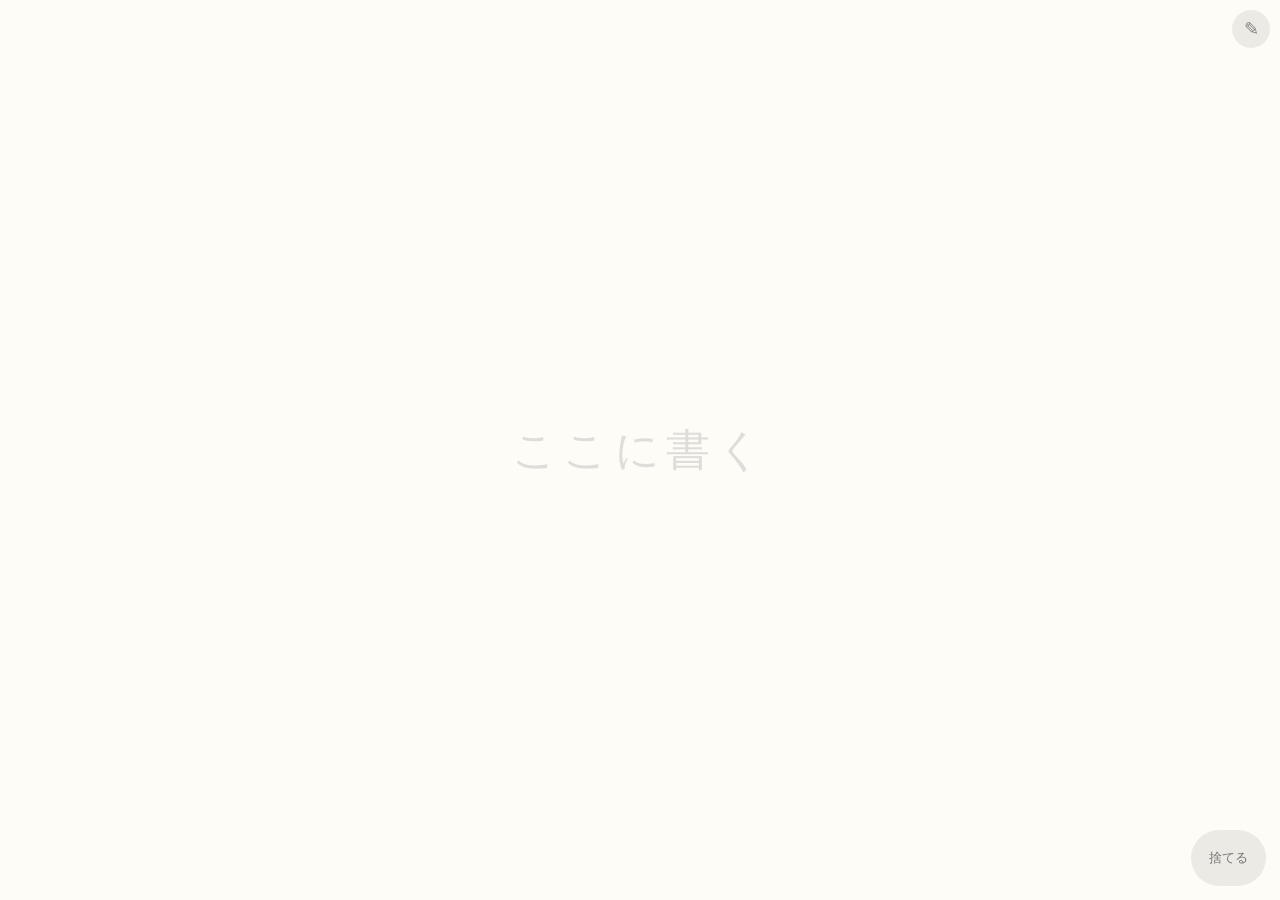
==== urakami/index.html @ b2b018f5 "裏紙メモ：ツールバーでペンのタップが途中で取り消されないようにする Co-Authored-By: Claude Sonnet 5.5 <noreply@anthropic.com> Claude-S" ====
<!DOCTYPE html>
<html lang="ja">
<head>
<meta charset="utf-8">
<title>裏紙メモ</title>
<meta name="viewport" content="width=device-width, initial-scale=1, maximum-scale=1, user-scalable=no, viewport-fit=cover">
<meta name="apple-mobile-web-app-capable" content="yes">
<meta name="mobile-web-app-capable" content="yes">
<meta name="apple-mobile-web-app-status-bar-style" content="default">
<meta name="apple-mobile-web-app-title" content="裏紙">
<meta name="theme-color" content="#fdfcf7">
<meta name="robots" content="noindex">
<style>
  html, body {
    margin: 0; height: 100%; overflow: hidden; background: #fdfcf7;
    overscroll-behavior: none;
    -webkit-user-select: none; user-select: none;
    -webkit-touch-callout: none; -webkit-tap-highlight-color: transparent;
    font-family: -apple-system, "Hiragino Sans", "Hiragino Kaku Gothic ProN", "Yu Gothic", sans-serif;
  }
  #paper { position: fixed; inset: 0; background-color: #fdfcf7; }
  #paper.grid {
    background-image:
      linear-gradient(rgba(60, 90, 140, .13) 1px, transparent 1px),
      linear-gradient(90deg, rgba(60, 90, 140, .13) 1px, transparent 1px);
    background-size: 32px 32px;
  }
  canvas { position: absolute; inset: 0; display: block; touch-action: none; }
  #t { pointer-events: none; }
  #hint {
    position: fixed; inset: 0; display: flex; align-items: center; justify-content: center;
    color: rgba(0, 0, 0, .12); font-size: 44px; letter-spacing: .15em;
    pointer-events: none; transition: opacity .3s;
  }
  #hint.off { opacity: 0; }

  #bar, #bar * { touch-action: none; }
  html, body { touch-action: none; }
  #bar {
    position: fixed;
    top: calc(env(safe-area-inset-top, 0px) + 10px);
    right: calc(env(safe-area-inset-right, 0px) + 10px);
    z-index: 10;
  }
  #open {
    width: 38px; height: 38px; border-radius: 50%; border: 0; padding: 0;
    background: rgba(0, 0, 0, .07); color: rgba(0, 0, 0, .45);
    font-size: 18px; line-height: 38px;
  }
  #tools {
    display: none; flex-wrap: wrap; gap: 2px; align-items: center; justify-content: flex-end;
    max-width: calc(100vw - 20px);
    padding: 5px 7px; border-radius: 26px;
    background: rgba(255, 255, 255, .94);
    -webkit-backdrop-filter: blur(8px); backdrop-filter: blur(8px);
    box-shadow: 0 2px 14px rgba(0, 0, 0, .18);
  }
  #bar.open #tools { display: flex; }
  #bar.open #open { display: none; }

  #tools button {
    min-width: 40px; height: 40px; border: 0; border-radius: 20px; padding: 0 10px;
    background: transparent; color: #333; font-size: 14px; font-family: inherit;
  }
  #tools button:active { background: rgba(0, 0, 0, .08); }
  #tools button.on { background: rgba(0, 0, 0, .12); font-weight: 700; }
  #tools .sw { padding: 0; width: 40px; position: relative; }
  #tools .sw i {
    position: absolute; left: 9px; top: 9px; width: 22px; height: 22px; border-radius: 50%;
    box-sizing: border-box; border: 2px solid transparent;
  }
  #tools .sw.on i { border-color: #fff; box-shadow: 0 0 0 2.5px currentColor; }
  #tools .sep { width: 1px; height: 22px; background: rgba(0, 0, 0, .15); margin: 0 4px; }
  #size i { display: inline-block; border-radius: 50%; background: #333; vertical-align: middle; }
  #trash {
    position: fixed; z-index: 9;
    right: calc(env(safe-area-inset-right, 0px) + 14px);
    bottom: calc(env(safe-area-inset-bottom, 0px) + 14px);
    touch-action: none;
    min-width: 72px; height: 56px; padding: 0 18px; border: 0; border-radius: 28px;
    background: rgba(0, 0, 0, .07); color: rgba(0, 0, 0, .5);
    font-size: 13px; font-family: inherit;
  }
  #trash:active { background: rgba(0, 0, 0, .2); }
  #trash.arm { background: #d93025; color: #fff; font-weight: 700; }
  #note {
    position: fixed; z-index: 11; left: 50%; transform: translateX(-50%);
    bottom: calc(env(safe-area-inset-bottom, 0px) + 12px);
    background: rgba(40, 40, 40, .92); color: #fff; font-size: 14px;
    padding: 8px 8px 8px 16px; border-radius: 24px;
  }
  #note[hidden] { display: none; }
  #note button {
    margin-left: 8px; border: 0; border-radius: 18px; height: 36px; padding: 0 14px;
    background: #fff; color: #222; font-size: 14px; font-family: inherit;
  }
</style>
</head>
<body>
<div id="paper"></div>
<canvas id="c"></canvas>
<canvas id="t"></canvas>
<div id="hint">ここに書く</div>

<div id="bar">
  <button id="open" aria-label="ツールを開く">✎</button>
  <div id="tools">
    <button class="sw" data-color="#1b1b1b" style="color:#1b1b1b" aria-label="黒"><i style="background:#1b1b1b"></i></button>
    <button class="sw" data-color="#d93025" style="color:#d93025" aria-label="赤"><i style="background:#d93025"></i></button>
    <button class="sw" data-color="#1a56db" style="color:#1a56db" aria-label="青"><i style="background:#1a56db"></i></button>
    <button class="sw" data-color="#188038" style="color:#188038" aria-label="緑"><i style="background:#188038"></i></button>
    <button id="size" aria-label="太さ"><i></i></button>
    <button id="eraser">消しゴム</button>
    <span class="sep"></span>
    <button id="undo">戻す</button>
    <span class="sep"></span>
    <button id="grid">方眼</button>
    <button id="fs">全画面</button>
    <button id="close" aria-label="閉じる">✕</button>
  </div>
</div>

<button id="trash">捨てる</button>
<div id="note" hidden>ペンとして認識されていません <button id="allowFinger">指でも書けるようにする</button></div>

<script>
(function () {
  var cv = document.getElementById('c');
  var ctx = cv.getContext('2d');
  var tv = document.getElementById('t');
  var tctx = tv.getContext('2d');
  var paper = document.getElementById('paper');
  var hint = document.getElementById('hint');
  var bar = document.getElementById('bar');
  var W = 0, H = 0, dpr = 1;

  var SIZES = [1.5, 3, 6, 12];
  var state = { color: '#1b1b1b', sizeIdx: 2, eraser: false, grid: false, finger: false };
  var strokes = [];
  var cleared = null;
  var lastErase = null;
  var cur = null;
  var penSeen = false;
  var blocked = 0;
  var note = document.getElementById('note');

  function lsGet(k) { try { return localStorage.getItem(k); } catch (e) { return null; } }
  function lsSet(k, v) { try { localStorage.setItem(k, v); } catch (e) {} }

  // ---- 保存の読み込み ----
  try {
    var p = JSON.parse(lsGet('urakami.prefs') || 'null');
    if (p) {
      if (typeof p.color === 'string') state.color = p.color;
      if (p.sizeIdx >= 0 && p.sizeIdx < SIZES.length) state.sizeIdx = p.sizeIdx;
      state.grid = !!p.grid;
    }
    var sv = JSON.parse(lsGet('urakami.strokes') || 'null');
    if (Array.isArray(sv)) strokes = sv;
  } catch (e) { strokes = []; }

  function savePrefs() {
    lsSet('urakami.prefs', JSON.stringify({ color: state.color, sizeIdx: state.sizeIdx, grid: state.grid }));
  }
  function saveStrokes() {
    var s = JSON.stringify(strokes, function (k, v) {
      return typeof v === 'number' ? Math.round(v * 10) / 10 : v;
    });
    if (s.length < 3000000) lsSet('urakami.strokes', s);
  }

  // ---- 描画 ----
  function resize() {
    dpr = Math.min(window.devicePixelRatio || 1, 2);
    W = window.innerWidth; H = window.innerHeight;
    cv.width = Math.round(W * dpr); cv.height = Math.round(H * dpr);
    cv.style.width = W + 'px'; cv.style.height = H + 'px';
    tv.width = cv.width; tv.height = cv.height;
    tv.style.width = W + 'px'; tv.style.height = H + 'px';
    redraw();
  }
  function mid(a, b) { return [(a[0] + b[0]) / 2, (a[1] + b[1]) / 2]; }
  function lw(s, pr) { return s.eraser ? s.w * 4 : s.w * (0.5 + pr); }
  function style(s) {
    ctx.globalCompositeOperation = s.eraser ? 'destination-out' : 'source-over';
    ctx.strokeStyle = s.color; ctx.fillStyle = s.color;
    ctx.lineCap = 'round'; ctx.lineJoin = 'round';
  }
  function seg(s, i) {
    var p = s.pts;
    var a = i <= 1 ? p[0] : mid(p[i - 2], p[i - 1]);
    var c = p[i - 1];
    var b = mid(p[i - 1], p[i]);
    style(s);
    ctx.lineWidth = lw(s, (p[i - 1][2] + p[i][2]) / 2);
    ctx.beginPath(); ctx.moveTo(a[0], a[1]);
    ctx.quadraticCurveTo(c[0], c[1], b[0], b[1]);
    ctx.stroke();
  }
  function finish(s) {
    var p = s.pts, n = p.length;
    style(s);
    if (n === 1) {
      ctx.beginPath(); ctx.arc(p[0][0], p[0][1], lw(s, p[0][2]) / 2, 0, Math.PI * 2); ctx.fill();
    } else {
      var a = mid(p[n - 2], p[n - 1]);
      ctx.lineWidth = lw(s, p[n - 1][2]);
      ctx.beginPath(); ctx.moveTo(a[0], a[1]); ctx.lineTo(p[n - 1][0], p[n - 1][1]); ctx.stroke();
    }
  }
  function drawStroke(s) {
    for (var i = 1; i < s.pts.length; i++) seg(s, i);
    finish(s);
  }
  function redraw() {
    ctx.setTransform(1, 0, 0, 1, 0, 0);
    ctx.clearRect(0, 0, cv.width, cv.height);
    ctx.setTransform(dpr, 0, 0, dpr, 0, 0);
    for (var i = 0; i < strokes.length; i++) drawStroke(strokes[i]);
    hint.classList.toggle('off', strokes.length > 0 || !!cur);
  }

  // ペン先の「いま」まで線をのばす（確定した線は中点までしか描かないため、遅れて見えるのを防ぐ）
  function drawTail(s, extra) {
    tctx.setTransform(1, 0, 0, 1, 0, 0);
    tctx.clearRect(0, 0, tv.width, tv.height);
    if (s.eraser) return;
    var p = s.pts, n = p.length;
    tctx.setTransform(dpr, 0, 0, dpr, 0, 0);
    tctx.strokeStyle = s.color; tctx.lineCap = 'round'; tctx.lineJoin = 'round';
    tctx.lineWidth = lw(s, p[n - 1][2]);
    var a = n >= 2 ? mid(p[n - 2], p[n - 1]) : p[0];
    tctx.beginPath(); tctx.moveTo(a[0], a[1]);
    tctx.lineTo(p[n - 1][0], p[n - 1][1]);
    for (var i = 0; i < extra.length; i++) tctx.lineTo(extra[i][0], extra[i][1]);
    tctx.stroke();
  }
  function clearTail() {
    tctx.setTransform(1, 0, 0, 1, 0, 0);
    tctx.clearRect(0, 0, tv.width, tv.height);
  }

  // ---- ぐしゃぐしゃ消し（往復して塗りつぶすと、その下の字が消える） ----
  function reversals(p, ax, extent) {
    if (extent < 20) return 0;
    var T = Math.max(8, extent * 0.2);
    var dir = 0, ext = p[0][ax], rev = 0;
    for (var i = 1; i < p.length; i++) {
      var v = p[i][ax];
      if (dir === 0) {
        if (v - ext >= T) { dir = 1; ext = v; }
        else if (ext - v >= T) { dir = -1; ext = v; }
      } else if (dir === 1) {
        if (v > ext) ext = v;
        else if (ext - v >= T) { dir = -1; ext = v; rev++; }
      } else {
        if (v < ext) ext = v;
        else if (v - ext >= T) { dir = 1; ext = v; rev++; }
      }
    }
    return rev;
  }
  function scribbleBox(s) {
    var p = s.pts;
    if (s.eraser || p.length < 12) return null;
    var minx = 1e9, maxx = -1e9, miny = 1e9, maxy = -1e9, len = 0;
    for (var i = 0; i < p.length; i++) {
      if (p[i][0] < minx) minx = p[i][0]; if (p[i][0] > maxx) maxx = p[i][0];
      if (p[i][1] < miny) miny = p[i][1]; if (p[i][1] > maxy) maxy = p[i][1];
      if (i) len += Math.hypot(p[i][0] - p[i - 1][0], p[i][1] - p[i - 1][1]);
    }
    var w = maxx - minx, h = maxy - miny, diag = Math.hypot(w, h);
    if (diag < 30 || len < diag * 2.5) return null;
    var r = Math.max(reversals(p, 0, w), reversals(p, 1, h));
    if (r < 4) return null;
    return { x1: minx - 10, x2: maxx + 10, y1: miny - 10, y2: maxy + 10 };
  }
  function scribbleHits(box) {
    var hits = [];
    for (var i = 0; i < strokes.length; i++) {
      var q = strokes[i].pts, inside = 0;
      for (var j = 0; j < q.length; j++) {
        if (q[j][0] >= box.x1 && q[j][0] <= box.x2 && q[j][1] >= box.y1 && q[j][1] <= box.y2) inside++;
      }
      if (inside / q.length >= 0.4) hits.push(i);
    }
    return hits;
  }

  // ---- ペン入力 ----
  function pt(e) {
    return [e.clientX, e.clientY, e.pointerType === 'pen' ? (e.pressure || 0.5) : 0.5];
  }
  cv.addEventListener('pointerdown', function (e) {
    if (e.pointerType === 'pen' && !penSeen) { penSeen = true; state.finger = false; note.hidden = true; }
    if (cur) return;
    if (e.pointerType === 'touch' && !state.finger) {
      blocked++;
      if (!penSeen && blocked >= 3) note.hidden = false;
      return;
    }
    e.preventDefault();
    try { cv.setPointerCapture(e.pointerId); } catch (x) {}
    cleared = null;
    lastErase = null;
    cur = {
      id: e.pointerId,
      s: { color: state.color, w: SIZES[state.sizeIdx], eraser: state.eraser, pts: [pt(e)] }
    };
    ctx.setTransform(dpr, 0, 0, dpr, 0, 0);
    bar.classList.remove('open');
    hint.classList.add('off');
    drawTail(cur.s, []);
  });
  cv.addEventListener('pointermove', function (e) {
    if (!cur || e.pointerId !== cur.id) return;
    e.preventDefault();
    var evs = (e.getCoalescedEvents && e.getCoalescedEvents()) || [];
    if (!evs.length) evs = [e];
    var s = cur.s;
    ctx.setTransform(dpr, 0, 0, dpr, 0, 0);
    for (var k = 0; k < evs.length; k++) {
      var q = pt(evs[k]);
      var last = s.pts[s.pts.length - 1];
      if (Math.abs(q[0] - last[0]) + Math.abs(q[1] - last[1]) < 0.6) continue;
      s.pts.push(q);
      seg(s, s.pts.length - 1);
    }
    var pr = (e.getPredictedEvents && e.getPredictedEvents()) || [];
    var extra = [];
    for (var j = 0; j < pr.length && j < 3; j++) extra.push(pt(pr[j]));
    drawTail(s, extra);
  });
  function endStroke(e) {
    if (!cur || e.pointerId !== cur.id) return;
    ctx.setTransform(dpr, 0, 0, dpr, 0, 0);
    finish(cur.s);
    clearTail();
    var done = cur.s;
    cur = null;
    var box = scribbleBox(done);
    var hits = box ? scribbleHits(box) : [];
    if (hits.length) {
      lastErase = hits.map(function (i) { return { i: i, s: strokes[i] }; });
      strokes = strokes.filter(function (st, i) { return hits.indexOf(i) < 0; });
      redraw(); saveStrokes();
      return;
    }
    strokes.push(done);
    saveStrokes();
  }
  cv.addEventListener('pointerup', endStroke);
  cv.addEventListener('pointercancel', endStroke);
  cv.addEventListener('contextmenu', function (e) { e.preventDefault(); });
  document.addEventListener('gesturestart', function (e) { e.preventDefault(); });
  document.addEventListener('touchmove', function (e) { e.preventDefault(); }, { passive: false });

  // ---- ツールバー ----
  var swatches = Array.prototype.slice.call(document.querySelectorAll('.sw'));
  var sizeBtn = document.getElementById('size');
  var eraserBtn = document.getElementById('eraser');
  var trashBtn = document.getElementById('trash');
  var gridBtn = document.getElementById('grid');
  var fsBtn = document.getElementById('fs');
  var trashTimer = null;

  function syncUI() {
    swatches.forEach(function (b) {
      b.classList.toggle('on', !state.eraser && b.getAttribute('data-color') === state.color);
    });
    var d = 5 + state.sizeIdx * 4;
    var dot = sizeBtn.querySelector('i');
    dot.style.width = d + 'px'; dot.style.height = d + 'px';
    eraserBtn.classList.toggle('on', state.eraser);
    gridBtn.classList.toggle('on', state.grid);
    gridBtn.textContent = state.grid ? '方眼 ON' : '方眼';
    paper.classList.toggle('grid', state.grid);
  }

  swatches.forEach(function (b) {
    b.addEventListener('click', function () {
      state.color = b.getAttribute('data-color'); state.eraser = false;
      syncUI(); savePrefs();
    });
  });
  sizeBtn.addEventListener('click', function () {
    state.sizeIdx = (state.sizeIdx + 1) % SIZES.length; syncUI(); savePrefs();
  });
  eraserBtn.addEventListener('click', function () { state.eraser = !state.eraser; syncUI(); });
  gridBtn.addEventListener('click', function () { state.grid = !state.grid; syncUI(); savePrefs(); });
  document.getElementById('allowFinger').addEventListener('click', function () {
    state.finger = true; note.hidden = true;
  });

  document.getElementById('undo').addEventListener('click', function () {
    if (cur) return;
    if (lastErase) {
      lastErase.forEach(function (h) { strokes.splice(h.i, 0, h.s); });
      lastErase = null;
    }
    else if (strokes.length) { strokes.pop(); }
    else if (cleared) { strokes = cleared; cleared = null; }
    redraw(); saveStrokes();
  });

  function disarm() {
    trashBtn.classList.remove('arm'); trashBtn.textContent = '捨てる';
    clearTimeout(trashTimer); trashTimer = null;
  }
  var trashType = '';
  var trashDown = false;
  function trashAction() {
    if (trashType === 'touch' && !state.finger) return;
    if (!trashTimer) {
      trashBtn.classList.add('arm'); trashBtn.textContent = 'ほんとに？';
      trashTimer = setTimeout(disarm, 2500);
      return;
    }
    disarm();
    if (strokes.length) { cleared = strokes; }
    lastErase = null;
    strokes = []; redraw(); saveStrokes();
    bar.classList.remove('open');
  }
  // click ではなく pointerup で反応させる（ペンの軽いタップでも確実に拾うため）
  trashBtn.addEventListener('pointerdown', function (e) {
    trashType = e.pointerType; trashDown = true;
    e.preventDefault(); e.stopPropagation();
  });
  trashBtn.addEventListener('pointerup', function (e) {
    if (!trashDown) return;
    trashDown = false;
    e.preventDefault();
    trashAction();
  });
  trashBtn.addEventListener('pointercancel', function () { trashDown = false; });

  fsBtn.addEventListener('click', function () {
    var el = document.documentElement;
    try {
      if (document.fullscreenElement || document.webkitFullscreenElement) {
        (document.exitFullscreen || document.webkitExitFullscreen).call(document);
      } else {
        var f = el.requestFullscreen || el.webkitRequestFullscreen;
        if (f) { var r = f.call(el); if (r && r.catch) r.catch(function () {}); }
      }
    } catch (x) {}
  });
  if (!(document.documentElement.requestFullscreen || document.documentElement.webkitRequestFullscreen)) {
    fsBtn.style.display = 'none';
  }

  document.getElementById('open').addEventListener('click', function () { bar.classList.add('open'); });
  document.getElementById('close').addEventListener('click', function () { bar.classList.remove('open'); disarm(); });

  // ツールバーのボタンも、ペンを離した瞬間に反応させる（軽いタップでも確実に拾うため）
  var barDown = null;
  bar.addEventListener('click', function (e) {
    if (!e.isTrusted) return;
    e.stopImmediatePropagation(); e.preventDefault();
  }, true);
  bar.addEventListener('pointerdown', function (e) {
    var b = e.target.closest && e.target.closest('button');
    barDown = b || null;
    if (b) e.preventDefault();
  });
  bar.addEventListener('pointerup', function (e) {
    var b = e.target.closest && e.target.closest('button');
    if (b && b === barDown) { barDown = null; e.preventDefault(); b.click(); }
  });
  bar.addEventListener('pointercancel', function () { barDown = null; });

  window.addEventListener('resize', resize);
  window.addEventListener('orientationchange', function () { setTimeout(resize, 200); });
  syncUI();
  resize();
})();
</script>
</body>
</html>
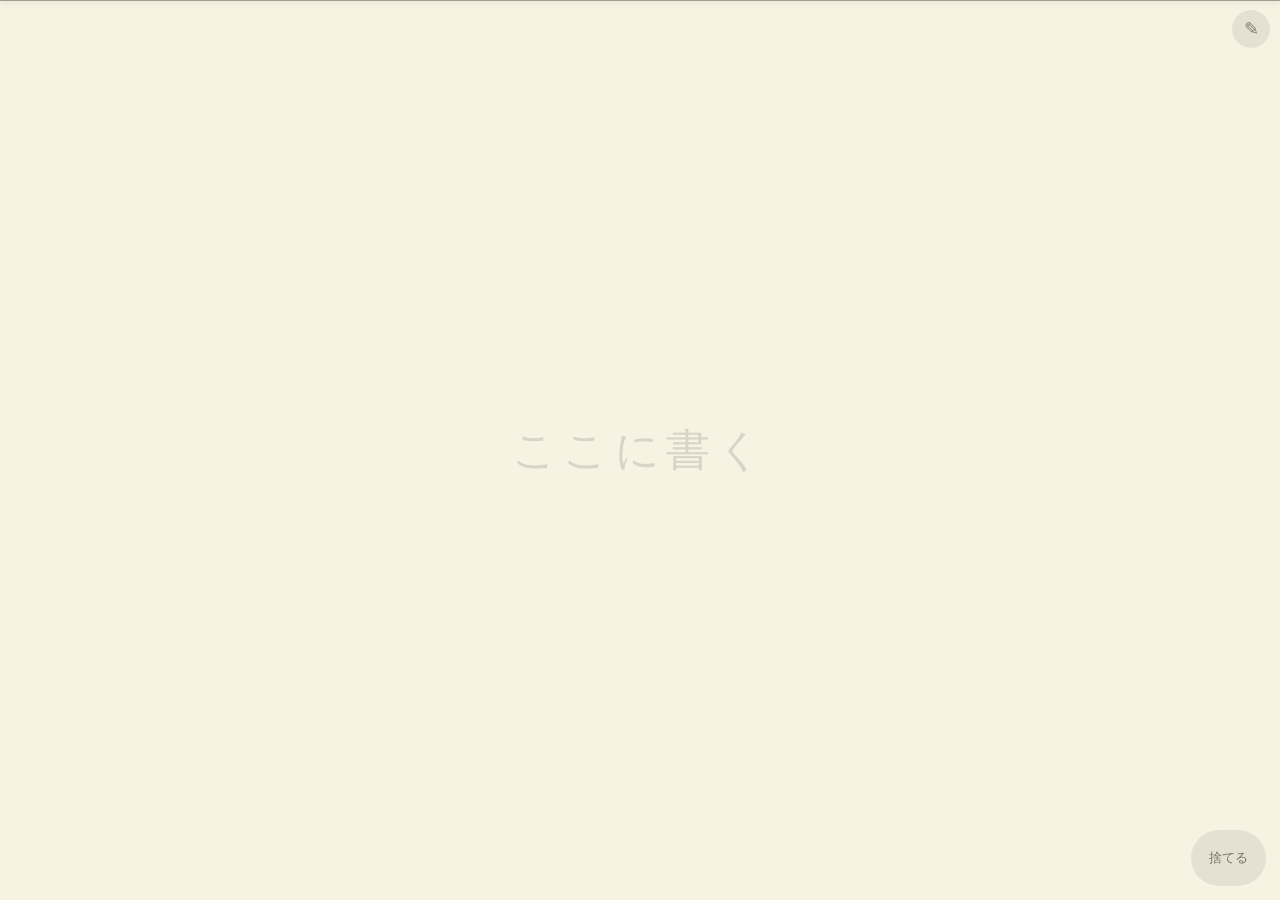
==== commit 3c58020e: "裏紙メモ：書ける範囲の上の境目をわかりやすく（上端に影の線・用紙をわずかに色づけ） Co-Authored-By: Claude Sonnet 5.5 <noreply@anthropic.com> " ====
--- a/urakami/index.html
+++ b/urakami/index.html
@@ -8,17 +8,18 @@
 <meta name="mobile-web-app-capable" content="yes">
 <meta name="apple-mobile-web-app-status-bar-style" content="default">
 <meta name="apple-mobile-web-app-title" content="裏紙">
-<meta name="theme-color" content="#fdfcf7">
+<meta name="theme-color" content="#f7f2e2">
 <meta name="robots" content="noindex">
+<meta name="app-version" content="20261124-1750">
 <style>
   html, body {
-    margin: 0; height: 100%; overflow: hidden; background: #fdfcf7;
+    margin: 0; height: 100%; overflow: hidden; background: #f7f2e2;
     overscroll-behavior: none;
     -webkit-user-select: none; user-select: none;
     -webkit-touch-callout: none; -webkit-tap-highlight-color: transparent;
     font-family: -apple-system, "Hiragino Sans", "Hiragino Kaku Gothic ProN", "Yu Gothic", sans-serif;
   }
-  #paper { position: fixed; inset: 0; background-color: #fdfcf7; }
+  #paper { position: fixed; inset: 0; background-color: #f7f2e2; }
   #paper.grid {
     background-image:
       linear-gradient(rgba(60, 90, 140, .13) 1px, transparent 1px),
@@ -27,6 +28,11 @@
   }
   canvas { position: absolute; inset: 0; display: block; touch-action: none; }
   #t { pointer-events: none; }
+  #edge {
+    position: fixed; left: 0; right: 0; top: 0; height: 1px; z-index: 5;
+    background: rgba(0, 0, 0, .35); box-shadow: 0 1px 7px rgba(0, 0, 0, .28);
+    pointer-events: none;
+  }
   #hint {
     position: fixed; inset: 0; display: flex; align-items: center; justify-content: center;
     color: rgba(0, 0, 0, .12); font-size: 44px; letter-spacing: .15em;
@@ -98,6 +104,7 @@
 </head>
 <body>
 <div id="paper"></div>
+<div id="edge"></div>
 <canvas id="c"></canvas>
 <canvas id="t"></canvas>
 <div id="hint">ここに書く</div>
@@ -115,6 +122,7 @@
     <button id="undo">戻す</button>
     <span class="sep"></span>
     <button id="grid">方眼</button>
+    <button id="blur">ぼかし</button>
     <button id="fs">全画面</button>
     <button id="close" aria-label="閉じる">✕</button>
   </div>
@@ -135,7 +143,9 @@
   var W = 0, H = 0, dpr = 1;
 
   var SIZES = [1.5, 3, 6, 12];
-  var state = { color: '#1b1b1b', sizeIdx: 2, eraser: false, grid: false, finger: false };
+  var BLURS = [0, 0.4, 0.8];
+  var BLUR_NAMES = ['なし', '弱', '中'];
+  var state = { color: '#1b1b1b', sizeIdx: 1, eraser: false, grid: false, blur: 1, finger: false };
   var strokes = [];
   var cleared = null;
   var lastErase = null;
@@ -149,18 +159,19 @@
 
   // ---- 保存の読み込み ----
   try {
-    var p = JSON.parse(lsGet('urakami.prefs') || 'null');
+    var p = JSON.parse(lsGet('urakami.prefs2') || 'null');
     if (p) {
       if (typeof p.color === 'string') state.color = p.color;
       if (p.sizeIdx >= 0 && p.sizeIdx < SIZES.length) state.sizeIdx = p.sizeIdx;
       state.grid = !!p.grid;
+      if (p.blur >= 0 && p.blur < BLURS.length) state.blur = p.blur;
     }
     var sv = JSON.parse(lsGet('urakami.strokes') || 'null');
     if (Array.isArray(sv)) strokes = sv;
   } catch (e) { strokes = []; }
 
   function savePrefs() {
-    lsSet('urakami.prefs', JSON.stringify({ color: state.color, sizeIdx: state.sizeIdx, grid: state.grid }));
+    lsSet('urakami.prefs2', JSON.stringify({ color: state.color, sizeIdx: state.sizeIdx, grid: state.grid, blur: state.blur }));
   }
   function saveStrokes() {
     var s = JSON.stringify(strokes, function (k, v) {
@@ -209,7 +220,21 @@
     }
   }
   function drawStroke(s) {
-    for (var i = 1; i < s.pts.length; i++) seg(s, i);
+    var p = s.pts, n = p.length, i;
+    if (s.f && n >= 3) {
+      // 太さが一定の線は、1本につないで描く（つなぎ目のムラが出ない）
+      style(s);
+      ctx.lineWidth = lw(s, p[0][2]);
+      ctx.beginPath(); ctx.moveTo(p[0][0], p[0][1]);
+      for (i = 1; i < n - 1; i++) {
+        var m = mid(p[i], p[i + 1]);
+        ctx.quadraticCurveTo(p[i][0], p[i][1], m[0], m[1]);
+      }
+      ctx.lineTo(p[n - 1][0], p[n - 1][1]);
+      ctx.stroke();
+      return;
+    }
+    for (i = 1; i < n; i++) seg(s, i);
     finish(s);
   }
   function redraw() {
@@ -238,6 +263,54 @@
   function clearTail() {
     tctx.setTransform(1, 0, 0, 1, 0, 0);
     tctx.clearRect(0, 0, tv.width, tv.height);
+  }
+
+  // ---- 線をなめらかに整える（ペンを離したときに仕上げる） ----
+  function refine(pts) {
+    var i, p = [pts[0]];
+    for (i = 1; i < pts.length; i++) {
+      var a = p[p.length - 1];
+      if (Math.hypot(pts[i][0] - a[0], pts[i][1] - a[1]) >= 0.5) p.push(pts[i]);
+    }
+    if (p.length < 3) return { pts: p, flat: false };
+    // 点を2pxごとに並べ直す（ペンの座標が1pxきざみで届くため、斜めの線が階段になるのを均す）
+    var cum = [0];
+    for (i = 1; i < p.length; i++) cum.push(cum[i - 1] + Math.hypot(p[i][0] - p[i - 1][0], p[i][1] - p[i - 1][1]));
+    var total = cum[cum.length - 1];
+    if (total < 8) return { pts: p, flat: false };
+    var n = Math.max(3, Math.round(total / 2)), step = total / n, r = [], j = 0;
+    for (var k = 0; k <= n; k++) {
+      var tg = k * step;
+      while (j < p.length - 2 && cum[j + 1] < tg) j++;
+      var seg0 = cum[j + 1] - cum[j] || 1, t = Math.min(1, Math.max(0, (tg - cum[j]) / seg0));
+      r.push([
+        p[j][0] + (p[j + 1][0] - p[j][0]) * t,
+        p[j][1] + (p[j + 1][1] - p[j][1]) * t,
+        p[j][2] + (p[j + 1][2] - p[j][2]) * t
+      ]);
+    }
+    // 2回ならして、細かいガタつきを取る（両端は動かさない）
+    for (var pass = 0; pass < 2; pass++) {
+      var q = [r[0]];
+      for (i = 1; i < r.length - 1; i++) {
+        q.push([
+          0.25 * r[i - 1][0] + 0.5 * r[i][0] + 0.25 * r[i + 1][0],
+          0.25 * r[i - 1][1] + 0.5 * r[i][1] + 0.25 * r[i + 1][1],
+          0.25 * r[i - 1][2] + 0.5 * r[i][2] + 0.25 * r[i + 1][2]
+        ]);
+      }
+      q.push(r[r.length - 1]);
+      r = q;
+    }
+    var pmin = 9, pmax = -9, psum = 0;
+    for (i = 0; i < r.length; i++) {
+      if (r[i][2] < pmin) pmin = r[i][2];
+      if (r[i][2] > pmax) pmax = r[i][2];
+      psum += r[i][2];
+    }
+    var flat = (pmax - pmin) < 0.12;
+    if (flat) { var avg = psum / r.length; for (i = 0; i < r.length; i++) r[i][2] = avg; }
+    return { pts: r, flat: flat };
   }
 
   // ---- ぐしゃぐしゃ消し（往復して塗りつぶすと、その下の字が消える） ----
@@ -307,6 +380,8 @@
       id: e.pointerId,
       s: { color: state.color, w: SIZES[state.sizeIdx], eraser: state.eraser, pts: [pt(e)] }
     };
+    cur.pe = cur.s.pts[0][2];
+    cur.sx = cur.s.pts[0][0]; cur.sy = cur.s.pts[0][1];
     ctx.setTransform(dpr, 0, 0, dpr, 0, 0);
     bar.classList.remove('open');
     hint.classList.add('off');
@@ -319,8 +394,13 @@
     if (!evs.length) evs = [e];
     var s = cur.s;
     ctx.setTransform(dpr, 0, 0, dpr, 0, 0);
+    var rawLast = null;
     for (var k = 0; k < evs.length; k++) {
       var q = pt(evs[k]);
+      cur.pe = cur.pe * 0.5 + q[2] * 0.5; q[2] = cur.pe;
+      rawLast = [q[0], q[1], q[2]];
+      cur.sx = cur.sx * 0.2 + q[0] * 0.8; cur.sy = cur.sy * 0.2 + q[1] * 0.8;
+      q[0] = cur.sx; q[1] = cur.sy;
       var last = s.pts[s.pts.length - 1];
       if (Math.abs(q[0] - last[0]) + Math.abs(q[1] - last[1]) < 0.6) continue;
       s.pts.push(q);
@@ -329,6 +409,7 @@
     var pr = (e.getPredictedEvents && e.getPredictedEvents()) || [];
     var extra = [];
     for (var j = 0; j < pr.length && j < 3; j++) extra.push(pt(pr[j]));
+    if (rawLast) extra.unshift(rawLast);
     drawTail(s, extra);
   });
   function endStroke(e) {
@@ -346,7 +427,10 @@
       redraw(); saveStrokes();
       return;
     }
+    var rf = refine(done.pts);
+    done.pts = rf.pts; done.f = rf.flat;
     strokes.push(done);
+    redraw();
     saveStrokes();
   }
   cv.addEventListener('pointerup', endStroke);
@@ -361,6 +445,7 @@
   var eraserBtn = document.getElementById('eraser');
   var trashBtn = document.getElementById('trash');
   var gridBtn = document.getElementById('grid');
+  var blurBtn = document.getElementById('blur');
   var fsBtn = document.getElementById('fs');
   var trashTimer = null;
 
@@ -375,6 +460,9 @@
     gridBtn.classList.toggle('on', state.grid);
     gridBtn.textContent = state.grid ? '方眼 ON' : '方眼';
     paper.classList.toggle('grid', state.grid);
+    var bl = BLURS[state.blur];
+    cv.style.filter = tv.style.filter = bl ? 'blur(' + bl + 'px)' : 'none';
+    blurBtn.textContent = 'ぼかし ' + BLUR_NAMES[state.blur];
   }
 
   swatches.forEach(function (b) {
@@ -387,6 +475,9 @@
     state.sizeIdx = (state.sizeIdx + 1) % SIZES.length; syncUI(); savePrefs();
   });
   eraserBtn.addEventListener('click', function () { state.eraser = !state.eraser; syncUI(); });
+  blurBtn.addEventListener('click', function () {
+    state.blur = (state.blur + 1) % BLURS.length; syncUI(); savePrefs();
+  });
   gridBtn.addEventListener('click', function () { state.grid = !state.grid; syncUI(); savePrefs(); });
   document.getElementById('allowFinger').addEventListener('click', function () {
     state.finger = true; note.hidden = true;
@@ -472,6 +563,25 @@
 
   window.addEventListener('resize', resize);
   window.addEventListener('orientationchange', function () { setTimeout(resize, 200); });
+  // ---- 自動で更新（開き直したとき・Cmd+R で、新しい版があれば読みこみ直す） ----
+  var VER = (document.querySelector('meta[name="app-version"]') || {}).content || '';
+  function checkUpdate(force) {
+    if (cur) return;
+    fetch(location.pathname, { cache: 'reload' }).then(function (r) { return r.text(); }).then(function (t) {
+      var m = t.match(/name="app-version" content="([^"]+)"/);
+      var seen = ''; try { seen = sessionStorage.getItem('urakami.reloaded') || ''; } catch (e) {}
+      if (m && m[1] !== VER && m[1] !== seen) {
+        try { sessionStorage.setItem('urakami.reloaded', m[1]); } catch (e) {}
+        location.reload();
+      } else if (force) { location.reload(); }
+    }).catch(function () { if (force) location.reload(); });
+  }
+  document.addEventListener('visibilitychange', function () { if (!document.hidden) checkUpdate(false); });
+  document.addEventListener('keydown', function (e) {
+    if ((e.metaKey || e.ctrlKey) && (e.key === 'r' || e.key === 'R')) { e.preventDefault(); checkUpdate(true); }
+  });
+  checkUpdate(false);
+
   syncUI();
   resize();
 })();
